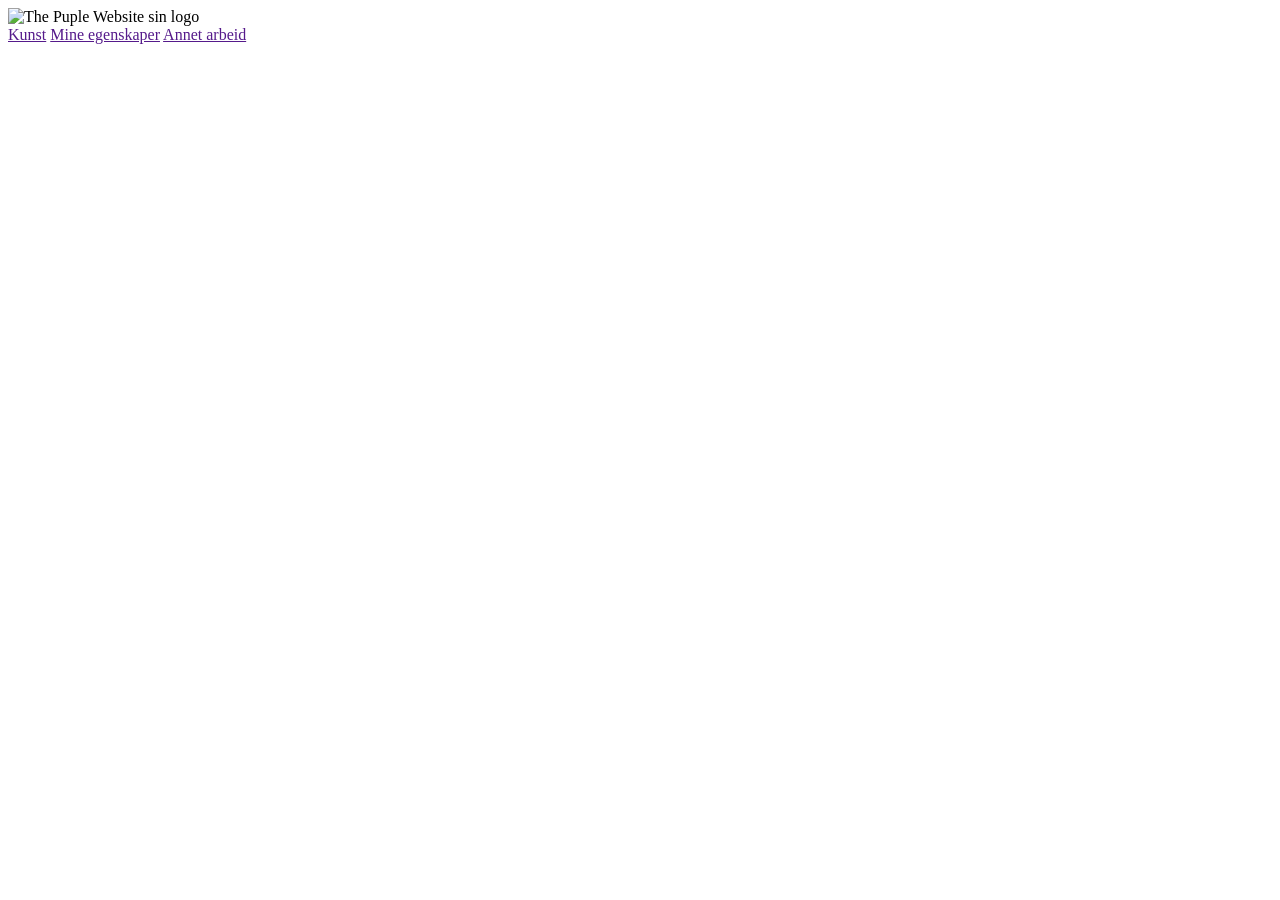
==== index.html @ da40d7a5 "Changing some stuff" ====
<!DOCTYPE html>
<html lang="no">
<head>
    <meta charset="UTF-8">
    <meta name="viewport" content="width=device-width, initial-scale=1.0">
    <title>Tristan-TPW</title>
    <link rel="stylesheet" href="Index.css">
</head>
<body>
    <header>
        <img src="Bilder/2026_11_05_0yn_Kleki.png" alt="The Puple Website sin logo"  class="#logo">
    </header>
    
    <nav>
        <a href="" class="#buttonL">Kunst</a>
        <a href="" class="#buttonM">Mine egenskaper</a>
        <a href="" class="#buttonR">Annet arbeid </a>
    </nav>

    <main>
        
    </main>
</body>
</html>
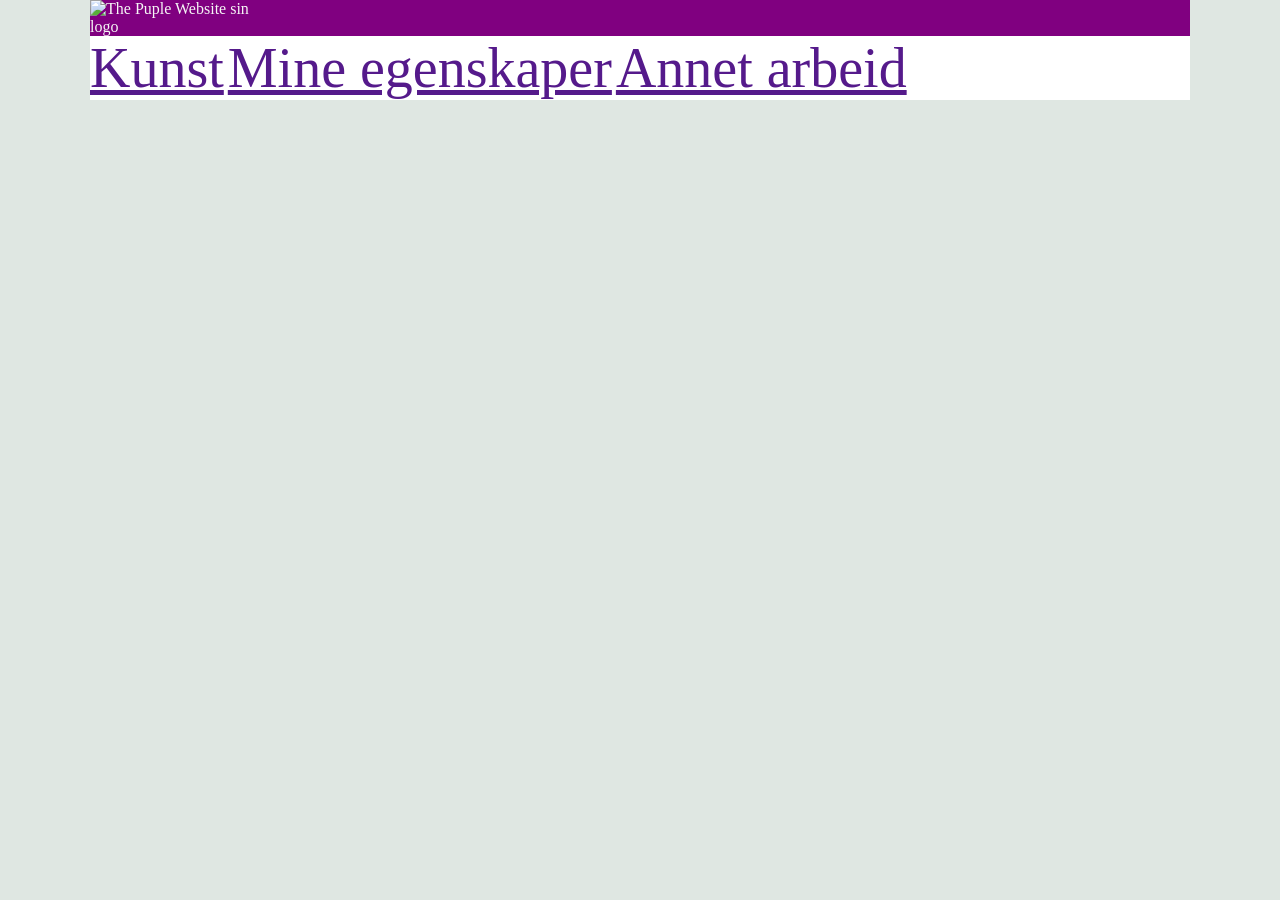
==== commit 1be65f19: "Organisering" ====
--- a/index.html
+++ b/index.html
@@ -4,7 +4,7 @@
     <meta charset="UTF-8">
     <meta name="viewport" content="width=device-width, initial-scale=1.0">
     <title>Tristan-TPW</title>
-    <link rel="stylesheet" href="Index.css">
+    <link rel="stylesheet" href="stil.css">
 </head>
 <body>
     <header>
--- a/stil.css
+++ b/stil.css
@@ -0,0 +1,32 @@
+main{
+    padding: 0;
+    border: 100;
+}
+
+header {
+    background-color: purple;
+    color: whitesmoke;
+    
+}
+
+img{
+    max-width: 175px;
+}
+
+html {
+    background-color: #dfe7e2;
+}
+ 
+body {
+    margin: 0 auto;
+    max-width: 1100px;
+    background-color: white;
+}
+ 
+main{
+    max-width: 1100px;
+   color: white;
+}
+
+a{
+    font-size: clamp(2rem, 6vw, 3.5rem);}
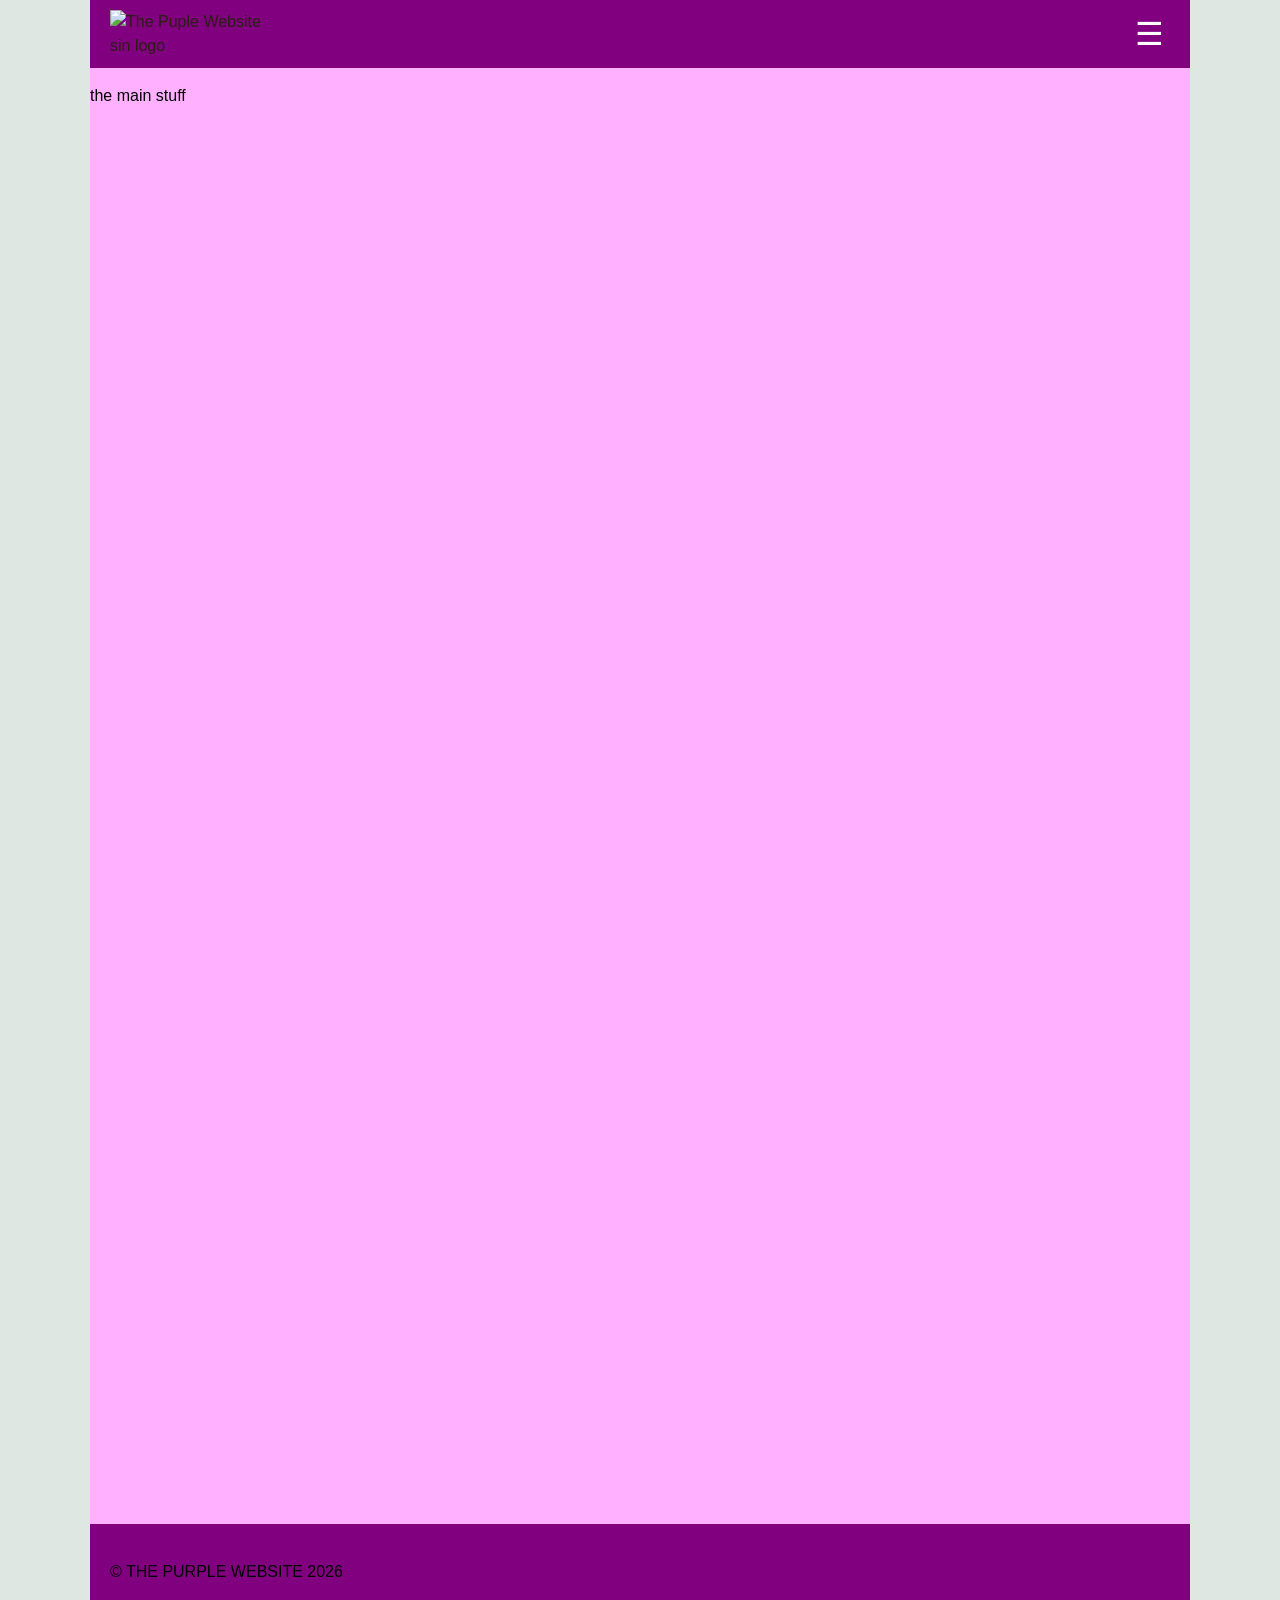
==== commit ca20be51: "Burger meny" ====
--- a/index.html
+++ b/index.html
@@ -9,16 +9,28 @@
 <body>
     <header>
         <img src="Bilder/2026_11_05_0yn_Kleki.png" alt="The Puple Website sin logo"  class="#logo">
+        <button class="meny-knapp" popovertarget="meny" aria-label="Åpne meny">☰</button>
     </header>
+
     
-    <nav>
-        <a href="" class="#buttonL">Kunst</a>
-        <a href="" class="#buttonM">Mine egenskaper</a>
-        <a href="" class="#buttonR">Annet arbeid </a>
+
+    
+    <nav id="meny" popover>
+           <button class="lukk-knapp" popovertarget="meny" popovertargetaction="hide" aria-label="Lukk meny">✕</button>
+          <a href="#">Hjem</a>
+            <a href="#">Proskjekt</a>
+            <a href="#">Egenskaper</a>
+            <a href="#">Om meg</a>
+            <a href="#">Kontakt</a>
     </nav>
 
     <main>
-        
+        <p>the main stuff</p>
     </main>
+
+<footer>
+<p>© THE PURPLE WEBSITE 2026</p>
+</footer>
+
 </body>
 </html>
--- a/stil.css
+++ b/stil.css
@@ -3,14 +3,26 @@
     border: 100;
 }
 
+body {
+    margin: 0 auto;
+    max-width: 1000px;
+    background-color: rgb(255, 177, 255);
+    font-family: Arial, Helvetica, sans-serif;
+    line-height: 1.5;
+    color: #2b1d14;
+}
+
 header {
+    display: flex;
+    justify-content: space-between;  
+    align-items: center;
+    padding: 10px 20px;
     background-color: purple;
-    color: whitesmoke;
-    
 }
 
 img{
     max-width: 175px;
+    height: auto;
 }
 
 html {
@@ -20,13 +32,78 @@
 body {
     margin: 0 auto;
     max-width: 1100px;
-    background-color: white;
+    background-color: rgb(255, 177, 255);
 }
  
 main{
     max-width: 1100px;
-   color: white;
+   height: 1440px;
 }
 
-a{
-    font-size: clamp(2rem, 6vw, 3.5rem);}+p{
+    position: relative;
+    font-size: 1rem;
+    color: black;
+}
+
+footer{
+    background-color: purple;
+    padding: 20px;
+}
+
+.meny-knapp,
+.lukk-knapp {
+    background: none;
+    border: none;
+    color: white;
+    font-size: 2rem;
+    cursor: pointer;
+}
+
+#meny {
+    margin: 0;
+    margin-left: auto; 
+    height: 100%;                   
+    width: 250px;
+    max-width: 80%;
+    border: none;
+    background-color: purple;
+}
+
+#meny:popover-open {
+    display: flex;
+    flex-direction: column;
+    gap: 5px;
+    background-color: purple;
+}
+
+#meny a {
+    color: white;
+    text-decoration: none;
+    font-size: 1.25rem;
+    padding: 10px;
+    border-radius: 5px;
+}
+
+#meny a:hover {
+    background-color: rgb(255, 177, 255);
+}
+
+.lukk-knapp {
+    align-self: flex-end;             
+}
+
+#meny {
+    transition: translate 0.3s, display 0.3s allow-discrete, overlay 0.3s allow-discrete;
+    translate: 100% 0;                /* skjult: flyttet ut til høyre */
+}
+
+#meny:popover-open {
+    translate: 0 0;                   /* åpen: på plass */
+}
+
+@starting-style {
+    #meny:popover-open {
+        translate: 100% 0;            /* start utenfor skjermen når den åpnes */
+    }
+}
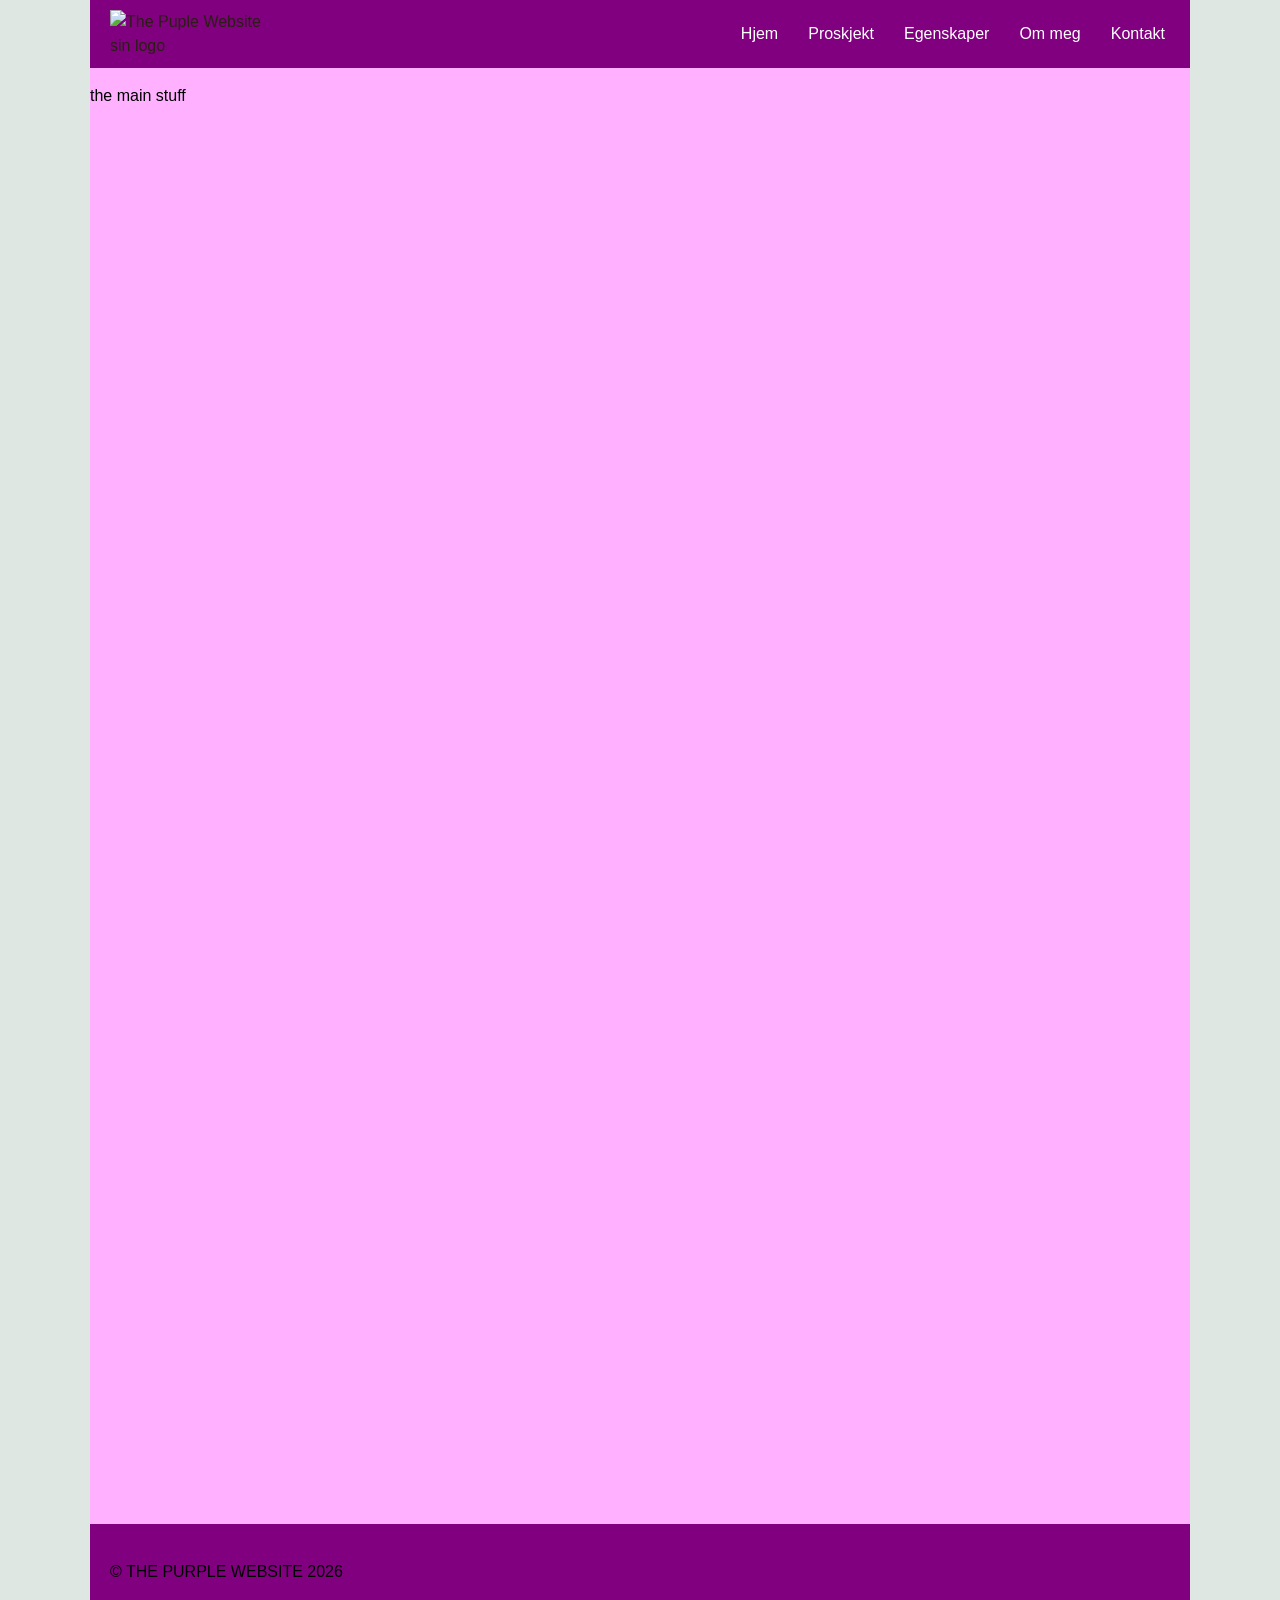
==== commit 584f5ceb: "Hamburger Update" ====
--- a/index.html
+++ b/index.html
@@ -10,12 +10,7 @@
     <header>
         <img src="Bilder/2026_11_05_0yn_Kleki.png" alt="The Puple Website sin logo"  class="#logo">
         <button class="meny-knapp" popovertarget="meny" aria-label="Åpne meny">☰</button>
-    </header>
-
-    
-
-    
-    <nav id="meny" popover>
+         <nav id="meny" popover>
            <button class="lukk-knapp" popovertarget="meny" popovertargetaction="hide" aria-label="Lukk meny">✕</button>
           <a href="#">Hjem</a>
             <a href="#">Proskjekt</a>
@@ -23,6 +18,12 @@
             <a href="#">Om meg</a>
             <a href="#">Kontakt</a>
     </nav>
+    </header>
+
+    
+
+    
+   
 
     <main>
         <p>the main stuff</p>
--- a/stil.css
+++ b/stil.css
@@ -95,15 +95,38 @@
 
 #meny {
     transition: translate 0.3s, display 0.3s allow-discrete, overlay 0.3s allow-discrete;
-    translate: 100% 0;                /* skjult: flyttet ut til høyre */
+    translate: 100% 0;               
 }
 
 #meny:popover-open {
-    translate: 0 0;                   /* åpen: på plass */
+    translate: 0 0;                 
 }
 
 @starting-style {
-    #meny:popover-open {
-        translate: 100% 0;            /* start utenfor skjermen når den åpnes */
+    #meny:popover-open{ 
+        translate: 100% 0;}     
+    }
+
+    @media (min-width: 800px) {
+    .meny-knapp,
+    .lukk-knapp {
+        display: none;
+    }
+
+    #meny {
+        display: flex;
+        gap: 20px;
+        position: static;            
+        width: auto;
+        height: auto;
+        padding: 0;
+        background: none;
+        translate: none;
+        transition: none;
+    }
+
+    #meny a {
+        font-size: 1rem;
+        padding: 5px;
     }
 }
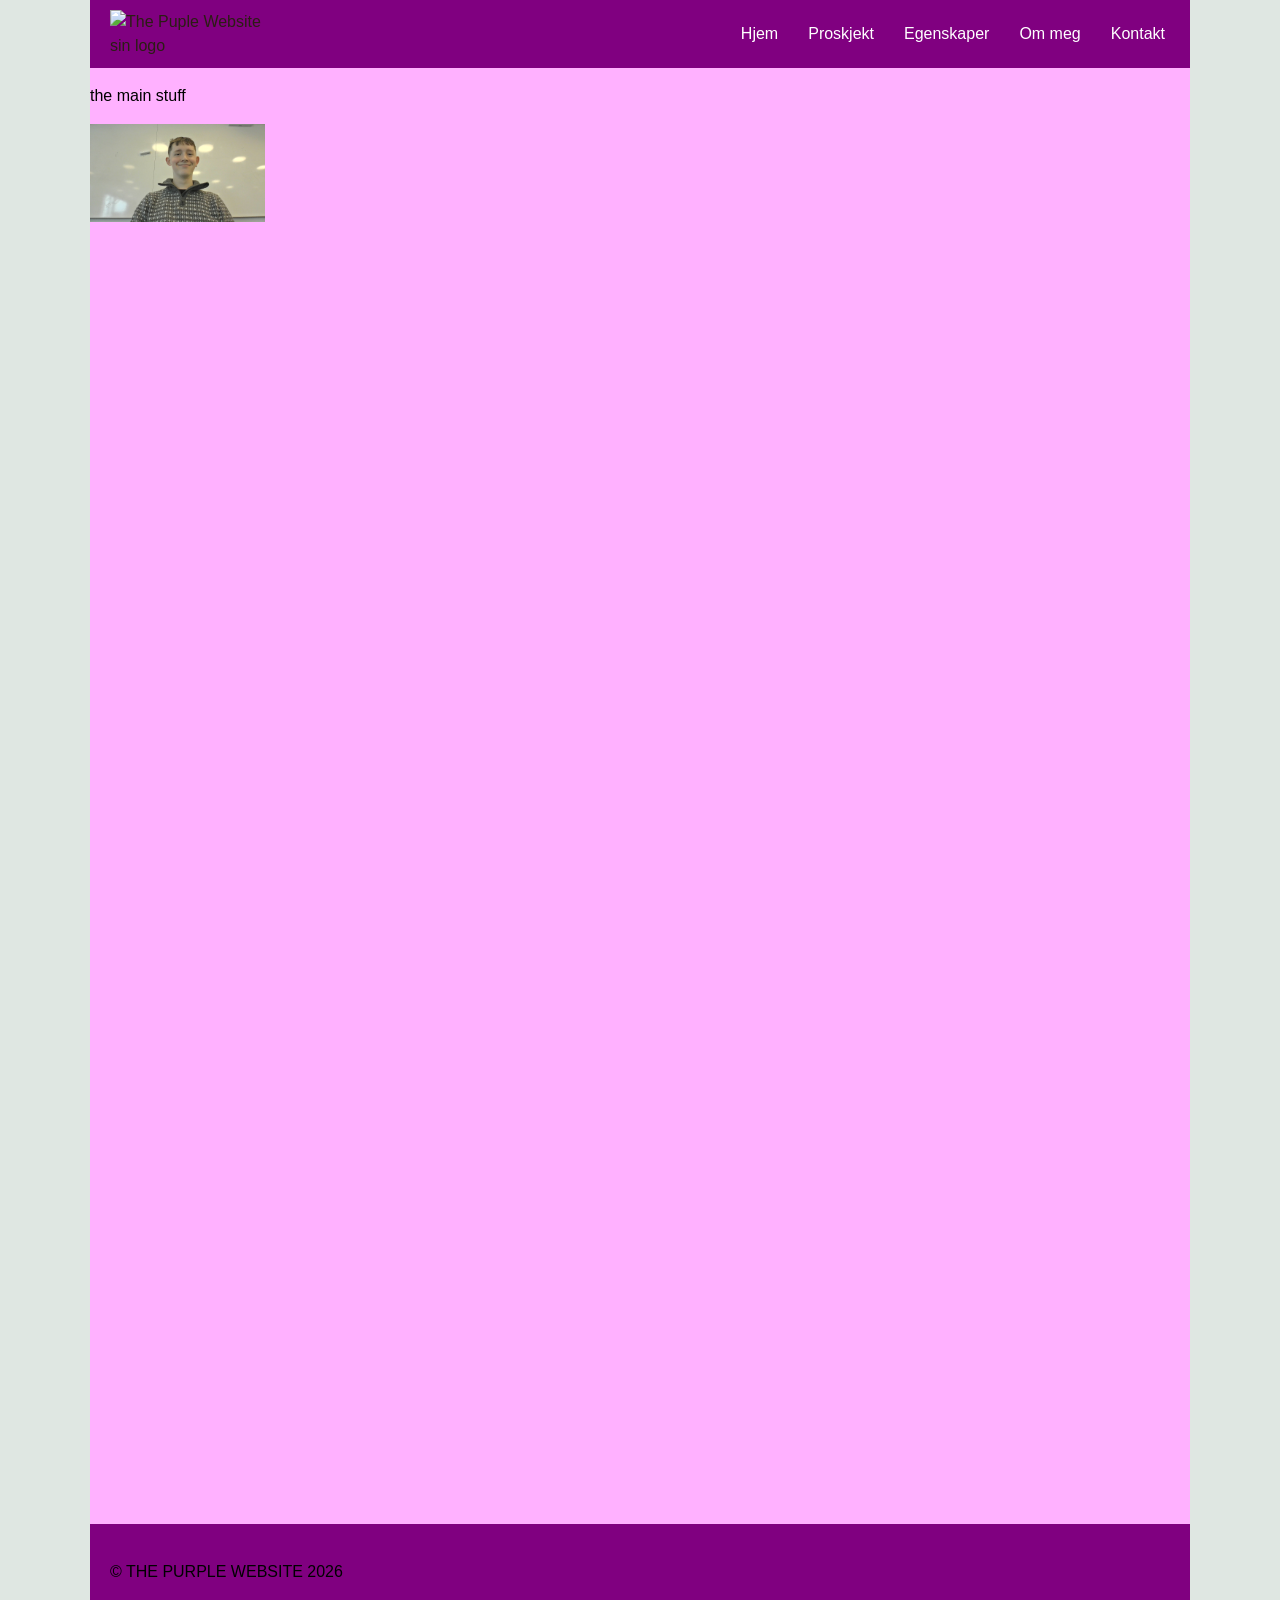
==== commit 8b6fa009: "Added image of me" ====
--- a/index.html
+++ b/index.html
@@ -27,6 +27,7 @@
 
     <main>
         <p>the main stuff</p>
+        <img class="Bildeavmeg" src="bilder/WIN_20261030_09_18_33_Pro.jpg" alt="Bilde av Trstan Larsen Horn" >
     </main>
 
 <footer>
--- a/stil.css
+++ b/stil.css
@@ -129,4 +129,5 @@
         font-size: 1rem;
         padding: 5px;
     }
-}+}
+
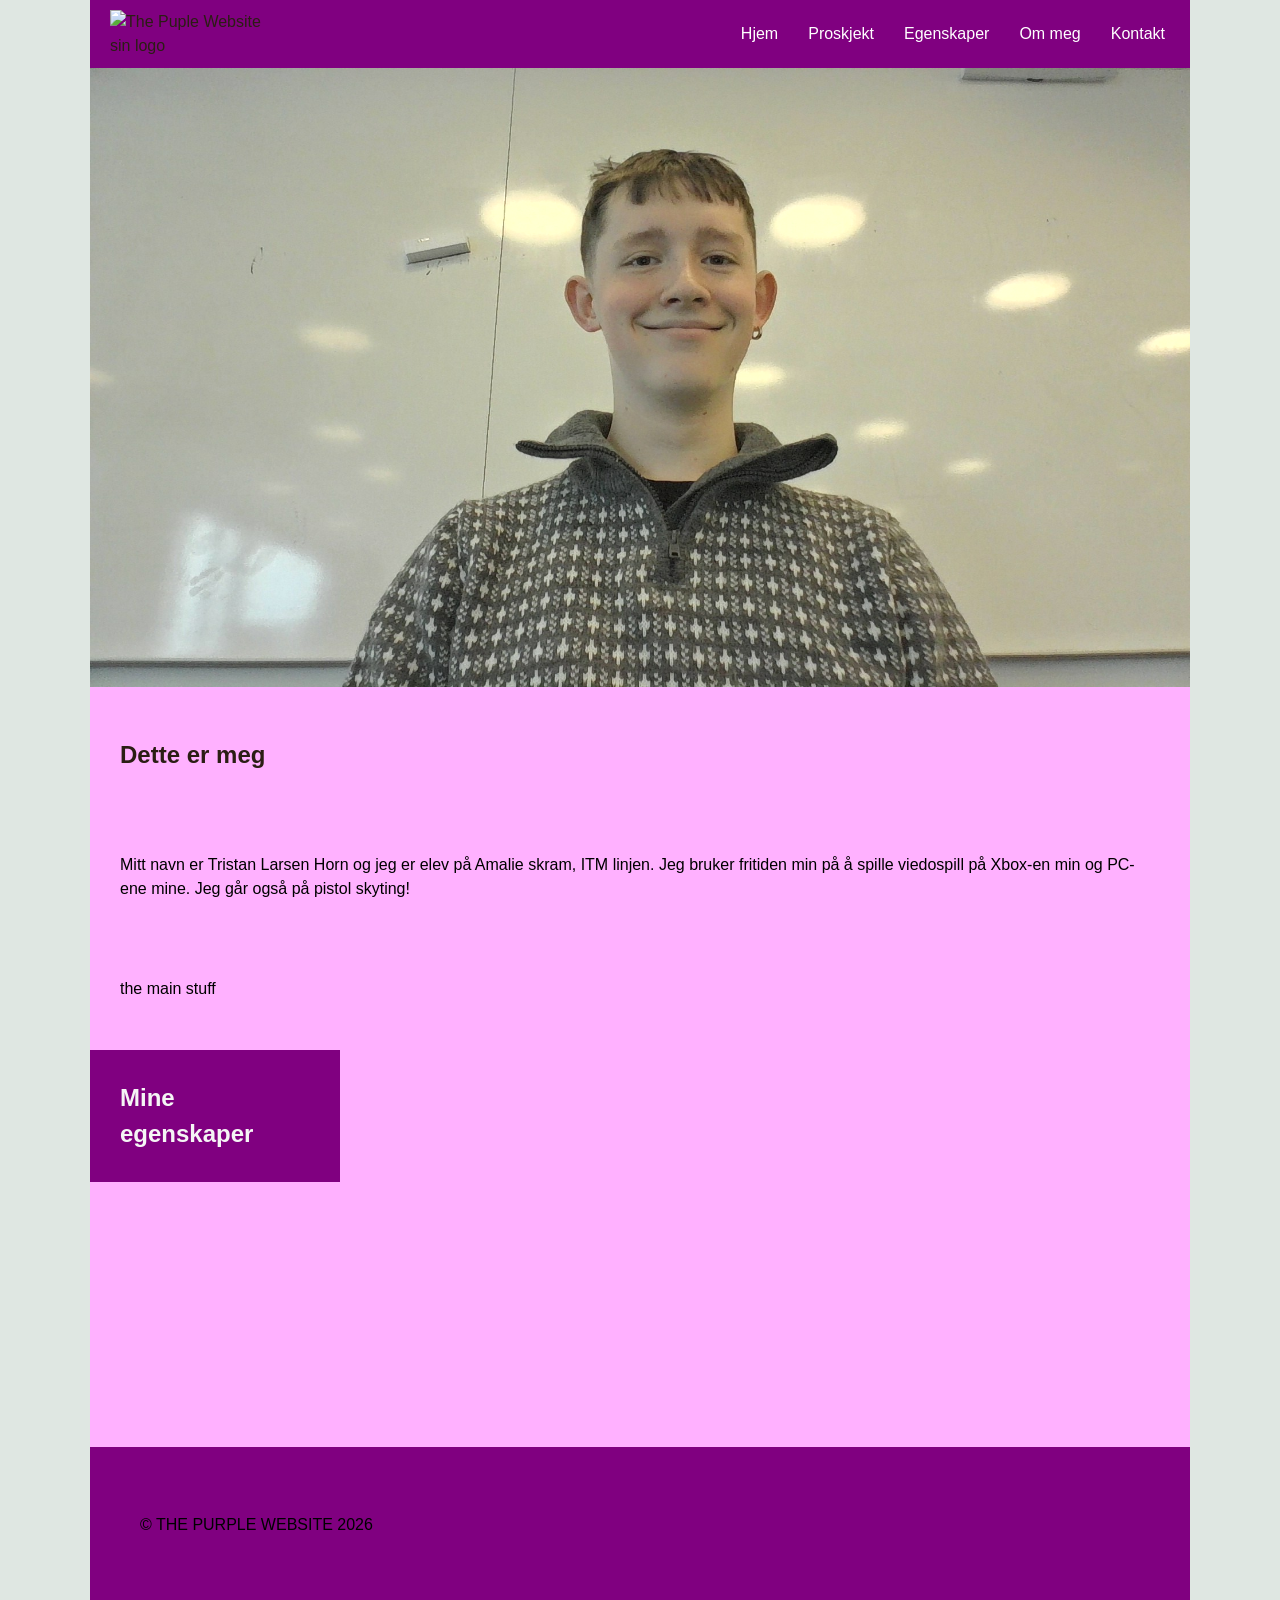
==== commit be20b49d: "Innholds oppdatering" ====
--- a/index.html
+++ b/index.html
@@ -8,7 +8,7 @@
 </head>
 <body>
     <header>
-        <img src="Bilder/2026_11_05_0yn_Kleki.png" alt="The Puple Website sin logo"  class="#logo">
+        <img class="logo" src="Bilder/2026_11_05_0yn_Kleki.png" alt="The Puple Website sin logo"  class="#logo">
         <button class="meny-knapp" popovertarget="meny" aria-label="Åpne meny">☰</button>
          <nav id="meny" popover>
            <button class="lukk-knapp" popovertarget="meny" popovertargetaction="hide" aria-label="Lukk meny">✕</button>
@@ -20,14 +20,23 @@
     </nav>
     </header>
 
-    
+  <section class="hero">
+        <img src="bilder/WIN_20261030_09_18_33_Pro.jpg" alt="Bilde av meg">
+        <h1>Dette er meg</h1>
+        <p>Mitt navn er Tristan Larsen Horn og jeg er elev på Amalie skram, ITM linjen. Jeg bruker fritiden min på å spille viedospill på Xbox-en min og PC-ene mine.     
+            Jeg går også på pistol skyting!</p>
+    </section>
 
-    
-   
+        <main>
+        <p>the main stuff</p>
+       
 
-    <main>
-        <p>the main stuff</p>
-        <img class="Bildeavmeg" src="bilder/WIN_20261030_09_18_33_Pro.jpg" alt="Bilde av Trstan Larsen Horn" >
+        <article class="egenskaper">
+           <h1>Mine egenskaper</h1>
+           <ul>
+            
+           </ul>
+        </article>
     </main>
 
 <footer>
--- a/stil.css
+++ b/stil.css
@@ -20,7 +20,7 @@
     background-color: purple;
 }
 
-img{
+img.logo{
     max-width: 175px;
     height: auto;
 }
@@ -37,14 +37,20 @@
  
 main{
     max-width: 1100px;
-   height: 1440px;
+   height: 500px;
 }
 
 p{
     position: relative;
     font-size: 1rem;
     color: black;
+    padding: 30px;
 }
+
+h1{
+    padding: 30px;
+}
+
 
 footer{
     background-color: purple;
@@ -131,3 +137,19 @@
     }
 }
 
+* {
+    box-sizing: border-box;
+}
+
+img {
+    max-width: 100%;  
+    height: auto;     
+    display: block;  
+}
+
+article.egenskaper{
+    background-color: purple;
+    color: whitesmoke;
+    max-width: 250px;
+    outline: 20px;
+}
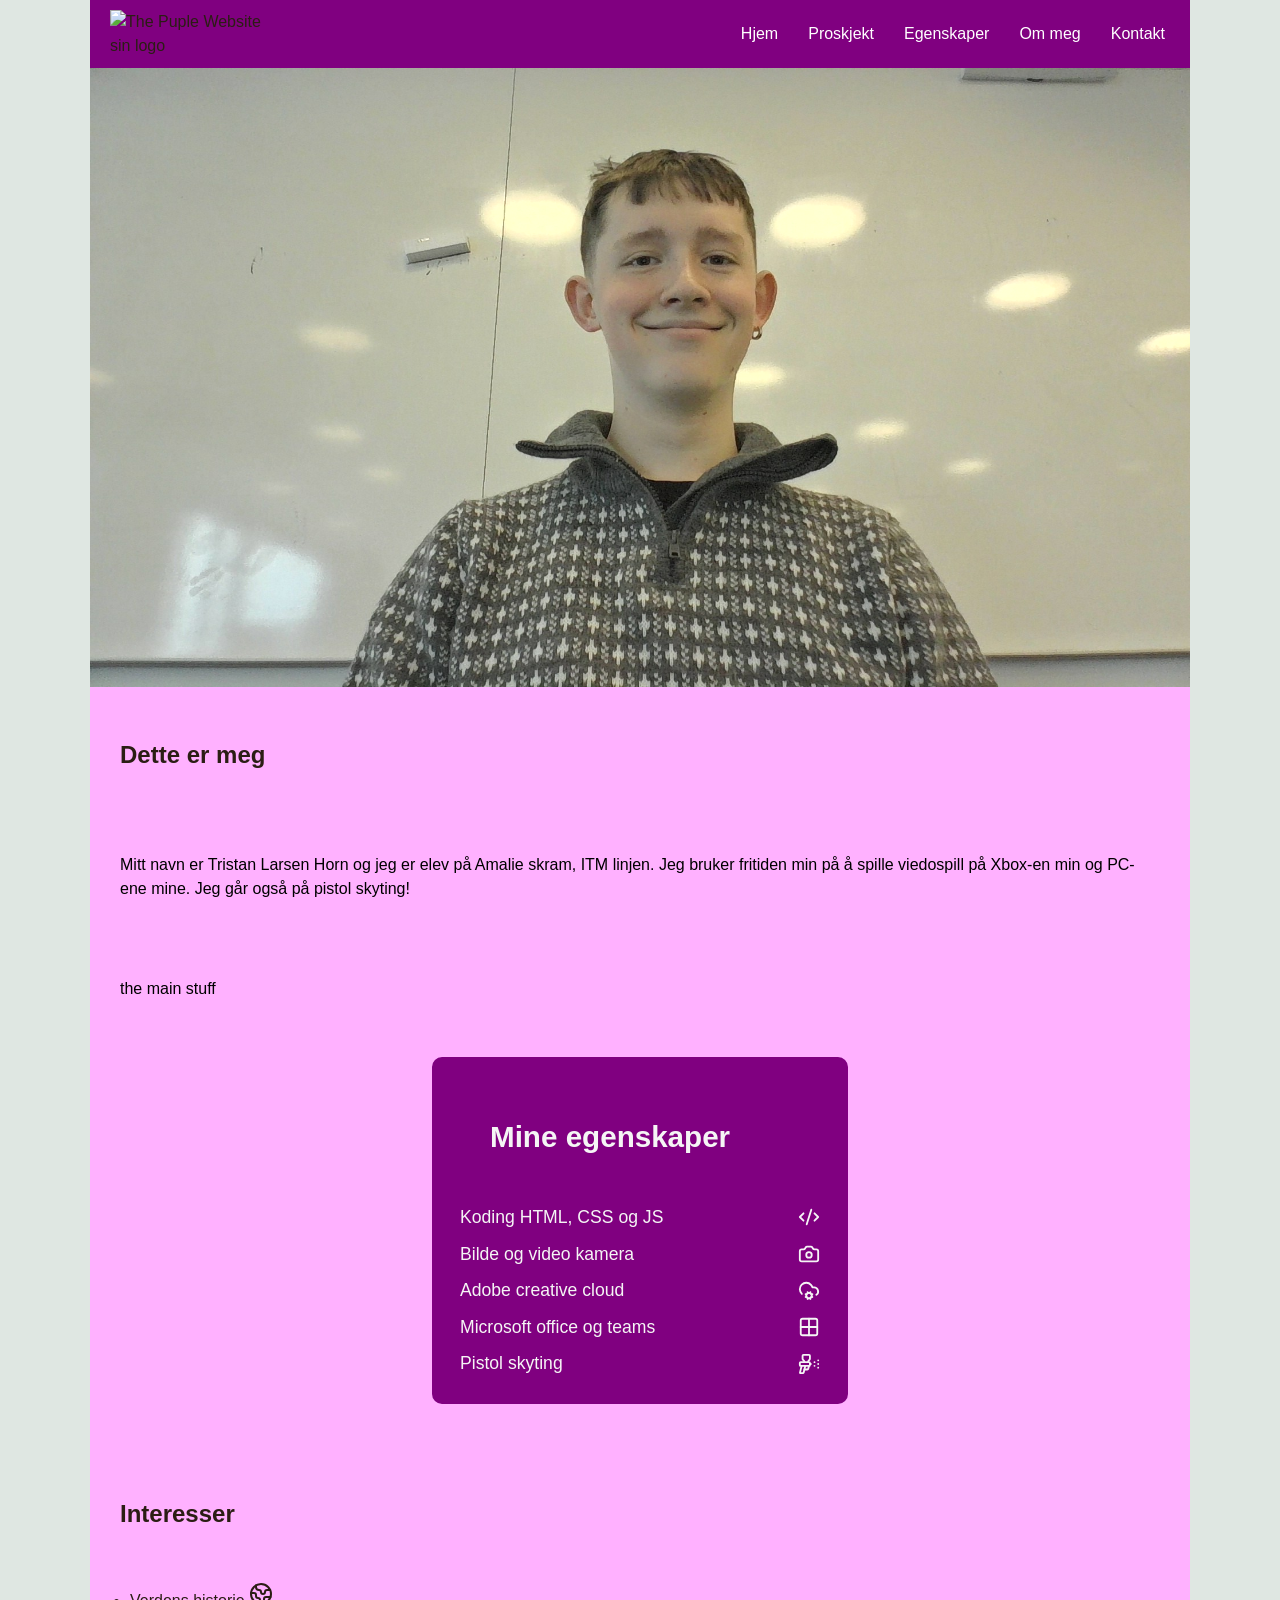
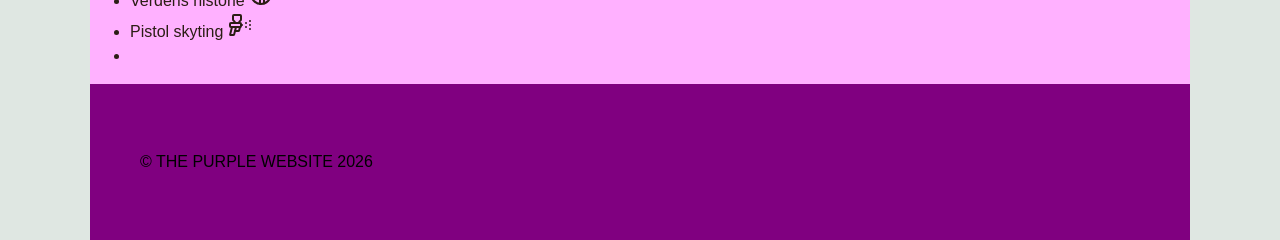
==== commit 9ebcec41: "Innholds oppdatering pt.2 andre liste under arbeid" ====
--- a/index.html
+++ b/index.html
@@ -29,15 +29,52 @@
 
         <main>
         <p>the main stuff</p>
-       
 
-        <article class="egenskaper">
-           <h1>Mine egenskaper</h1>
-           <ul>
-            
-           </ul>
-        </article>
+<article class="egenskaper">
+  <h1 class="speical">Mine egenskaper</h1>
+  <ul class="LE">
+    <li>
+      <span>Koding HTML, CSS og JS</span>
+      <svg xmlns="http://www.w3.org/2000/svg" width="24" height="24" viewBox="0 0 24 24" fill="none" stroke="currentColor" stroke-width="2" stroke-linecap="round" stroke-linejoin="round" class="lucide lucide-code-xml preview-icon"><path d="m18 16 4-4-4-4"/><path d="m6 8-4 4 4 4"/><path d="m14.5 4-5 16"/></svg>
+    </li>
+    <li>
+      <span>Bilde og video kamera</span>
+      <svg xmlns="http://www.w3.org/2000/svg" width="24" height="24" viewBox="0 0 24 24" fill="none" stroke="currentColor" stroke-width="2" stroke-linecap="round" stroke-linejoin="round" class="lucide lucide-camera preview-icon"><path d="M13.997 4a2 2 0 0 1 1.76 1.05l.486.9A2 2 0 0 0 18.003 7H20a2 2 0 0 1 2 2v9a2 2 0 0 1-2 2H4a2 2 0 0 1-2-2V9a2 2 0 0 1 2-2h1.997a2 2 0 0 0 1.759-1.048l.489-.904A2 2 0 0 1 10.004 4z"/><circle cx="12" cy="13" r="3"/></svg>
+    </li>
+    <li>
+      <span>Adobe creative cloud</span>
+      <svg xmlns="http://www.w3.org/2000/svg" width="24" height="24" viewBox="0 0 24 24" fill="none" stroke="currentColor" stroke-width="2" stroke-linecap="round" stroke-linejoin="round" class="lucide lucide-cloud-cog preview-icon"><path d="m10.852 19.772-.383.924"/><path d="m13.148 14.228.383-.923"/><path d="M13.148 19.772a3 3 0 1 0-2.296-5.544l-.383-.923"/><path d="m13.53 20.696-.382-.924a3 3 0 1 1-2.296-5.544"/><path d="m14.772 15.852.923-.383"/><path d="m14.772 18.148.923.383"/><path d="M4.2 15.1a7 7 0 1 1 9.93-9.858A7 7 0 0 1 15.71 8h1.79a4.5 4.5 0 0 1 2.5 8.2"/><path d="m9.228 15.852-.923-.383"/><path d="m9.228 18.148-.923.383"/></svg>
+    </li>
+    <li>
+      <span>Microsoft office og teams</span>
+      <svg xmlns="http://www.w3.org/2000/svg" width="24" height="24" viewBox="0 0 24 24" fill="none" stroke="currentColor" stroke-width="2" stroke-linecap="round" stroke-linejoin="round" class="lucide lucide-grid-2x2 preview-icon"><path d="M12 3v18"/><path d="M3 12h18"/><rect x="3" y="3" width="18" height="18" rx="2"/></svg>
+    </li>
+    <li>
+      <span>Pistol skyting</span>
+      <svg xmlns="http://www.w3.org/2000/svg" width="24" height="24" viewBox="0 0 24 24" fill="none" stroke="currentColor" stroke-width="2" stroke-linecap="round" stroke-linejoin="round" class="lucide lucide-paint-gun preview-icon"><path d="M11 10v-.172a2 2 0 0 1 .586-1.414l.828-.828A2 2 0 0 0 13 6.172V3a1 1 0 0 0-1-1H6a1 1 0 0 0-1 1v3.172a2 2 0 0 0 .586 1.414l.828.828A2 2 0 0 1 7 9.828V10"/><path d="m12 14-.81 3.242a1 1 0 0 1-.97.758H7"/><path d="M13 12h1"/><path d="M18.01 10h.01"/><path d="M18.01 14h.01"/><path d="M22.01 12h.01"/><path d="M22.01 16h.01"/><path d="M22.01 8h.01"/><path d="m4 14-1.845 7.379A.5.5 0 0 0 2.64 22h2.58a1 1 0 0 0 .97-.758L8 14"/><rect x="2" y="10" width="11" height="4" rx="1"/></svg>
+    </li>
+  </ul>
+</article>
     </main>
+
+    <article class="Interesser">
+        <h1>Interesser</h1>
+        <ul>
+        <li>
+            <span>Verdens historie</span>
+            <svg xmlns="http://www.w3.org/2000/svg" width="24" height="24" viewBox="0 0 24 24" fill="none" stroke="currentColor" stroke-width="2" stroke-linecap="round" stroke-linejoin="round" class="lucide lucide-earth preview-icon"><path d="M21.54 15H17a2 2 0 0 0-2 2v4.54"/><path d="M7 3.34V5a3 3 0 0 0 3 3a2 2 0 0 1 2 2c0 1.1.9 2 2 2a2 2 0 0 0 2-2c0-1.1.9-2 2-2h3.17"/><path d="M11 21.95V18a2 2 0 0 0-2-2a2 2 0 0 1-2-2v-1a2 2 0 0 0-2-2H2.05"/><circle cx="12" cy="12" r="10"/></svg>
+        </li>
+
+        <li>
+            <span>Pistol skyting</span>
+             <svg xmlns="http://www.w3.org/2000/svg" width="24" height="24" viewBox="0 0 24 24" fill="none" stroke="currentColor" stroke-width="2" stroke-linecap="round" stroke-linejoin="round" class="lucide lucide-paint-gun preview-icon"><path d="M11 10v-.172a2 2 0 0 1 .586-1.414l.828-.828A2 2 0 0 0 13 6.172V3a1 1 0 0 0-1-1H6a1 1 0 0 0-1 1v3.172a2 2 0 0 0 .586 1.414l.828.828A2 2 0 0 1 7 9.828V10"/><path d="m12 14-.81 3.242a1 1 0 0 1-.97.758H7"/><path d="M13 12h1"/><path d="M18.01 10h.01"/><path d="M18.01 14h.01"/><path d="M22.01 12h.01"/><path d="M22.01 16h.01"/><path d="M22.01 8h.01"/><path d="m4 14-1.845 7.379A.5.5 0 0 0 2.64 22h2.58a1 1 0 0 0 .97-.758L8 14"/><rect x="2" y="10" width="11" height="4" rx="1"/></svg>
+        </li>
+
+        <li>
+            <span></span>
+        </li>
+        </ul>
+    </article>
 
 <footer>
 <p>© THE PURPLE WEBSITE 2026</p>
--- a/stil.css
+++ b/stil.css
@@ -147,9 +147,48 @@
     display: block;  
 }
 
-article.egenskaper{
-    background-color: purple;
-    color: whitesmoke;
-    max-width: 250px;
-    outline: 20px;
+article.egenskaper {
+  background-color: purple;
+  color: whitesmoke;
+  
+  
+  width: min(92%, 420px);
+  padding: clamp(16px, 3vw, 28px);
+  margin: 24px auto; 
+
+  border: 2px solid rgb(255, 177, 255);
+  border-radius: 12px;
+  box-sizing: border-box;
+}
+
+article.egenskaper .speical {
+  font-size: clamp(1.35rem, 2.5vw, 1.85rem);
+  margin: 0 0 16px 0;
+}
+
+article.egenskaper .LE {
+  list-style: none;
+  padding: 0;
+  margin: 0;
+  display: flex;
+  flex-direction: column;
+  gap: 12px; 
+}
+
+article.egenskaper .LE li {
+  display: flex;
+  align-items: center;
+  justify-content: space-between; 
+  gap: 12px;
+  font-size: clamp(0.95rem, 1.5vw, 1.1rem);
+  line-height: 1.4;
+}
+
+article.egenskaper .preview-icon {
+  width: 22px;
+  height: 22px;
+  flex-shrink: 0; 
+}
+h1.speical {
+    padding: none;
 }
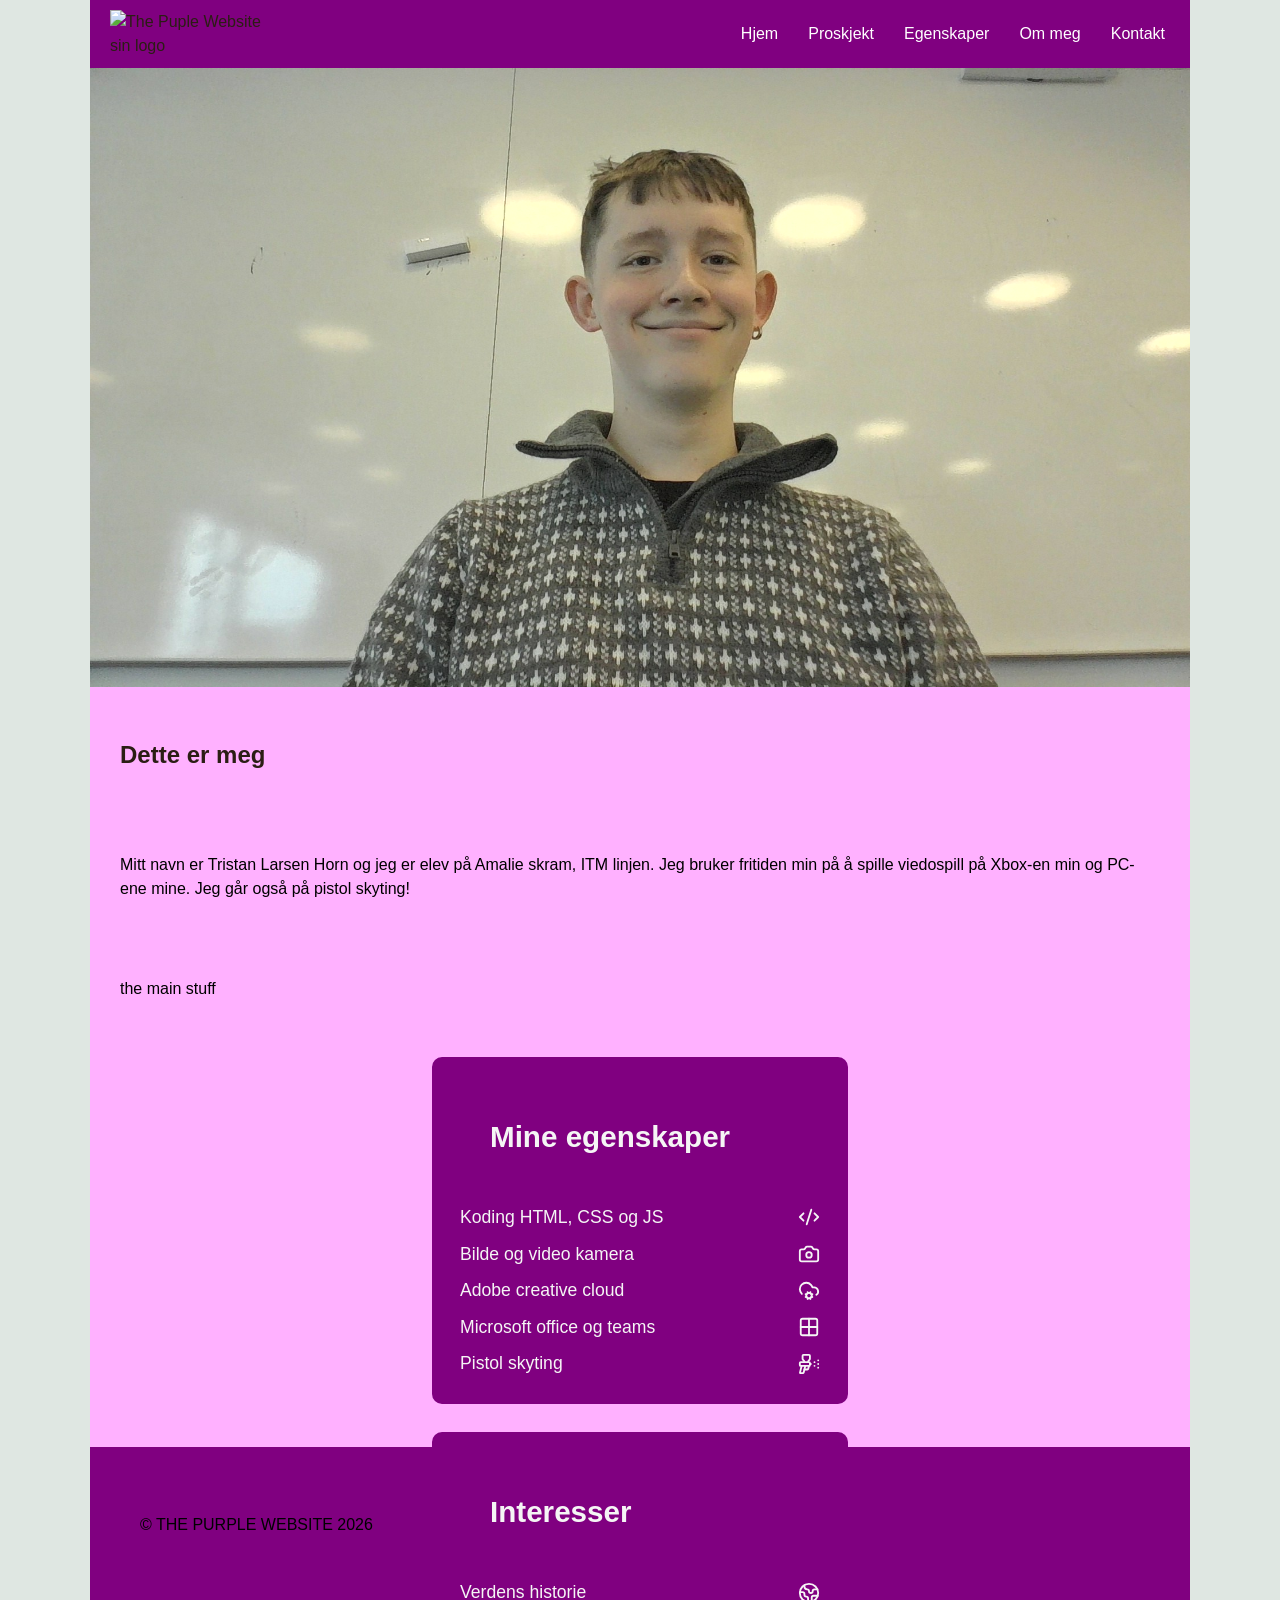
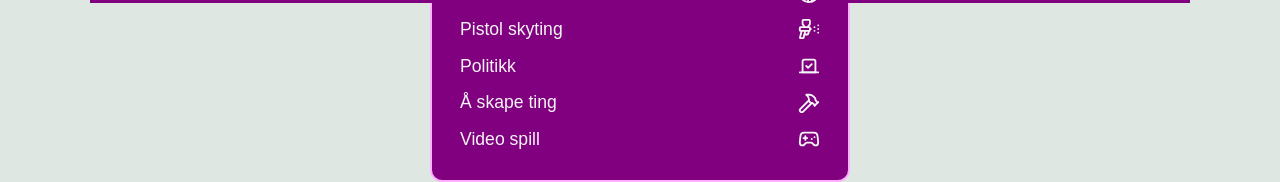
==== commit af5bd35f: "New list" ====
--- a/index.html
+++ b/index.html
@@ -55,11 +55,11 @@
     </li>
   </ul>
 </article>
-    </main>
+
 
     <article class="Interesser">
-        <h1>Interesser</h1>
-        <ul>
+        <h1 class="speical">Interesser</h1>
+        <ul class="LE">
         <li>
             <span>Verdens historie</span>
             <svg xmlns="http://www.w3.org/2000/svg" width="24" height="24" viewBox="0 0 24 24" fill="none" stroke="currentColor" stroke-width="2" stroke-linecap="round" stroke-linejoin="round" class="lucide lucide-earth preview-icon"><path d="M21.54 15H17a2 2 0 0 0-2 2v4.54"/><path d="M7 3.34V5a3 3 0 0 0 3 3a2 2 0 0 1 2 2c0 1.1.9 2 2 2a2 2 0 0 0 2-2c0-1.1.9-2 2-2h3.17"/><path d="M11 21.95V18a2 2 0 0 0-2-2a2 2 0 0 1-2-2v-1a2 2 0 0 0-2-2H2.05"/><circle cx="12" cy="12" r="10"/></svg>
@@ -71,11 +71,22 @@
         </li>
 
         <li>
-            <span></span>
+            <span>Politikk</span>
+            <svg xmlns="http://www.w3.org/2000/svg" width="24" height="24" viewBox="0 0 24 24" fill="none" stroke="currentColor" stroke-width="2" stroke-linecap="round" stroke-linejoin="round" class="lucide lucide-vote preview-icon"><path d="m9 12 2 2 4-4"/><path d="M5 7c0-1.1.9-2 2-2h10a2 2 0 0 1 2 2v12H5V7Z"/><path d="M22 19H2"/></svg>
+        </li>
+
+        <li>
+          <span>Å skape ting</span>
+          <svg xmlns="http://www.w3.org/2000/svg" width="24" height="24" viewBox="0 0 24 24" fill="none" stroke="currentColor" stroke-width="2" stroke-linecap="round" stroke-linejoin="round" class="lucide lucide-hammer preview-icon"><path d="m15 12-9.373 9.373a1 1 0 0 1-3.001-3L12 9"/><path d="m18 15 4-4"/><path d="m21.5 11.5-1.914-1.914A2 2 0 0 1 19 8.172v-.344a2 2 0 0 0-.586-1.414l-1.657-1.657A6 6 0 0 0 12.516 3H9l1.243 1.243A6 6 0 0 1 12 8.485V10l2 2h1.172a2 2 0 0 1 1.414.586L18.5 14.5"/></svg>
+        </li>
+
+        <li>
+          <span>Video spill</span>
+          <svg xmlns="http://www.w3.org/2000/svg" width="24" height="24" viewBox="0 0 24 24" fill="none" stroke="currentColor" stroke-width="2" stroke-linecap="round" stroke-linejoin="round" class="lucide lucide-gamepad-2 preview-icon"><line x1="6" x2="10" y1="11" y2="11"/><line x1="8" x2="8" y1="9" y2="13"/><line x1="15" x2="15.01" y1="12" y2="12"/><line x1="18" x2="18.01" y1="10" y2="10"/><path d="M17.32 5H6.68a4 4 0 0 0-3.978 3.59c-.006.052-.01.101-.017.152C2.604 9.416 2 14.456 2 16a3 3 0 0 0 3 3c1 0 1.5-.5 2-1l1.414-1.414A2 2 0 0 1 9.828 16h4.344a2 2 0 0 1 1.414.586L17 18c.5.5 1 1 2 1a3 3 0 0 0 3-3c0-1.545-.604-6.584-.685-7.258-.007-.05-.011-.1-.017-.151A4 4 0 0 0 17.32 5z"/></svg>
         </li>
         </ul>
     </article>
-
+    </main>
 <footer>
 <p>© THE PURPLE WEBSITE 2026</p>
 </footer>
--- a/stil.css
+++ b/stil.css
@@ -191,4 +191,49 @@
 }
 h1.speical {
     padding: none;
+}
+
+
+
+article.Interesser {
+  background-color: purple;
+  color: whitesmoke;
+  
+  
+  width: min(92%, 420px);
+  padding: clamp(16px, 3vw, 28px);
+  margin: 24px auto; 
+
+  border: 2px solid rgb(255, 177, 255);
+  border-radius: 12px;
+  box-sizing: border-box;
+}
+
+article.Interesser .speical {
+  font-size: clamp(1.35rem, 2.5vw, 1.85rem);
+  margin: 0 0 16px 0;
+}
+
+article.Interesser .LE {
+  list-style: none;
+  padding: 0;
+  margin: 0;
+  display: flex;
+  flex-direction: column;
+  gap: 12px; 
+}
+
+article.Interesser .LE li {
+  display: flex;
+  align-items: center;
+  justify-content: space-between; 
+  gap: 12px;
+  font-size: clamp(0.95rem, 1.5vw, 1.1rem);
+  line-height: 1.4;
+}
+
+article.Interesser .preview-icon {
+  width: 22px;
+  height: 22px;
+  flex-shrink: 0; 
 }
